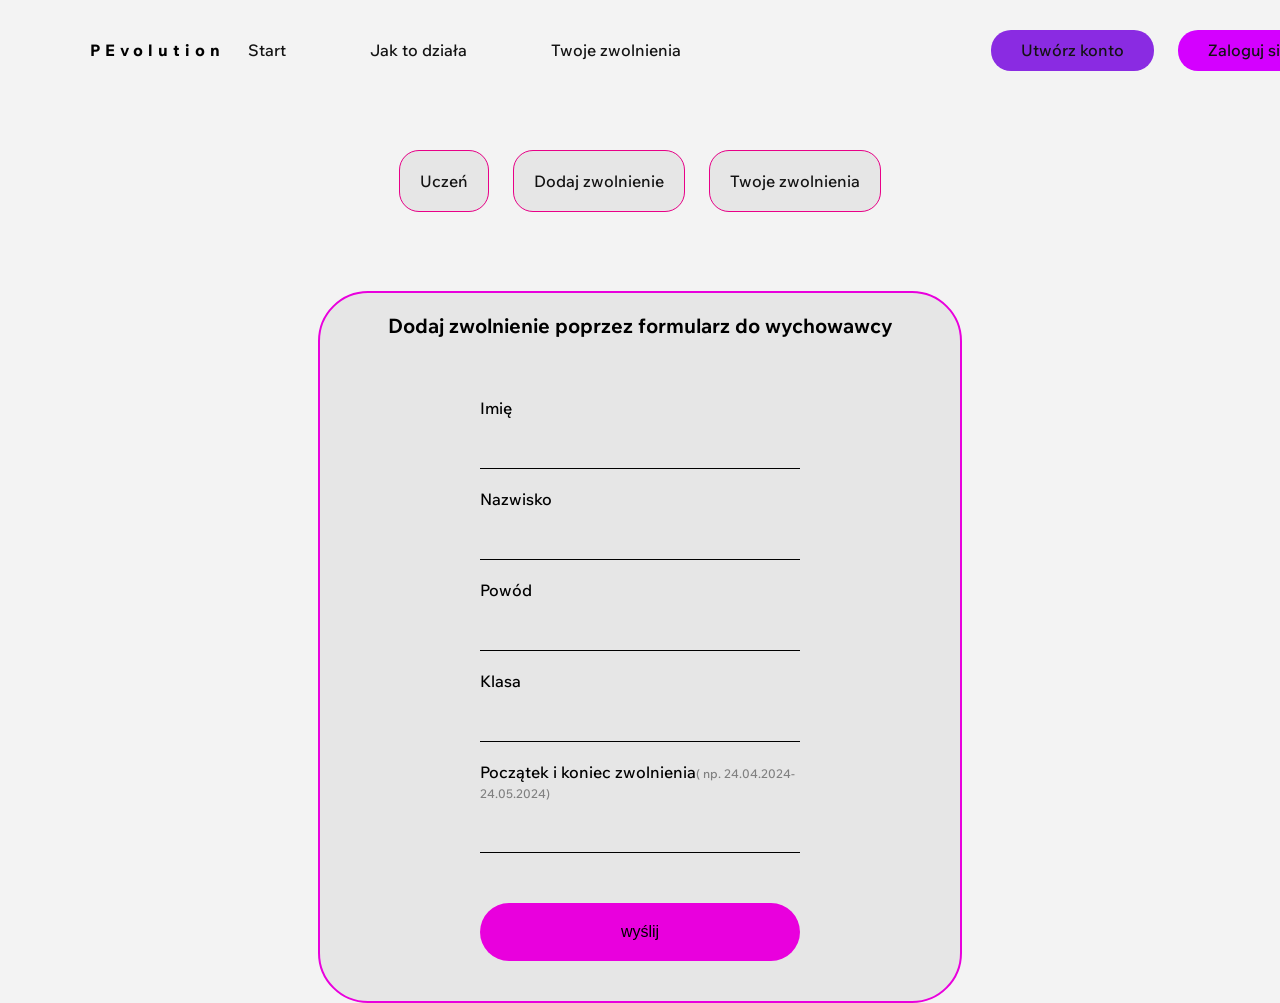
==== dodaj zwolnienie1.html @ c1a4f16a "Merge branch 'master' of https://github.com/KanonM3/Konkurs" ====
<!DOCTYPE html>
<html lang="pl-PL">
<head>
    <meta charset="UTF-8">
    <meta name="viewport" content="width=device-width, initial-scale=1.0">
    <title>PEvolution</title>
    <link rel="stylesheet" href="style.css">

    <!--Fonts-->
    <link rel="icon" type="image/png" href="icons/iPhone logo.png">
    <link rel="stylesheet" href="style.css">
    <link rel="preconnect" href="https://fonts.googleapis.com">
    <link rel="preconnect" href="https://fonts.gstatic.com" crossorigin>
    <link href="https://fonts.googleapis.com/css2?family=Wix+Madefor+Text:ital,wght@0,400..800;1,400..800&display=swap" rel="stylesheet">

</head>
<body>
    <div id="topnav">
        <ul id="topnav-ul">
            <li style="position: absolute;font-weight: 750;letter-spacing: 5px;left:50px;" class="topnav-li">PEvolution</li>
            <li class="topnav-li"><a class="topnav-a" href="">Start<div class="underline"></div></a></li>
            <li class="topnav-li"><a class="topnav-a" href="">Jak to działa<div class="underline"></div></a></li>
            <li class="topnav-li"><a class="topnav-a" href="">Twoje zwolnienia<div class="underline"></div></a></li>


            <li style="position: relative;left:20%;background-color: blueviolet;border-radius: 20px;" class="topnav-li"><a class="topnav-a" href="">Utwórz konto<div class="underline"></div></a></li>
            <li style="position: relative;left:20%;background-color: rgb(212, 0, 255);border-radius: 20px;" class="topnav-li"><a class="topnav-a" href="">Zaloguj się<div class="underline"></div></a></li>
        </ul>
    </div>
    <div id="buttons">
        <a class="button2" href="uczeń.html">Uczeń</a>
        <a class="button2" href="#">Dodaj zwolnienie</a>
        <a class="button2" href="twoje zwolnienia.html">Twoje zwolnienia</a>
    </div>
    <div id="main2" style="width: 50%;">
        <form method="post">
            <h1 style="font-size: 20px;padding:20px;text-align: center;margin-bottom:40px">Dodaj zwolnienie poprzez formularz do wychowawcy</h1>
            <p id="dodajZwolnienie-p" id="main2-p">Imię</p>
            <input class="input2" id="imie" name="imie" type="text">
            <p id="dodajZwolnienie-p" id="main2-p">Nazwisko</p>
            <input class="input2" id="nazwisko" name="nazwisko" type="text">
            <p id="dodajZwolnienie-p" id="main2-p">Powód</p>
            <input class="input2" id="powód" name="powód" type="text">
            <p id="dodajZwolnienie-p" id="main2-p">Klasa</p>
            <input class="input2" id="klasa" name="klasa" type="text">
            <p id="dodajZwolnienie-p" id="main2-p">Początek i koniec zwolnienia<span style="font-size:12px;color:grey">( np. 24.04.2024-24.05.2024)</span></p>
            <input class="input2" id="data" name="data" type="text">
            <input id="submit" type="submit" value="wyślij">
        </form>
    </div>
</body>
</html>
---- style.css ----
*{
    padding:0;
    margin:0;
}
body{
    background-color: rgb(243, 243, 243);
    font-family: "Wix Madefor Text", sans-serif;
    font-optical-sizing: auto;
    font-weight: 500;
    font-style: normal;
    animation: showAnimation  1s infinite;
    animation-iteration-count: 1;
}
#topnav-ul{
    list-style-type: none;
}
#topnav{
    width: 100%;
    margin-top:30px;
    text-align: center;
}
.topnav-li{
    display: inline-block;
    padding:10px 30px;
    margin-left:10px;
    margin-right: 10px;
}
.topnav-a{
    text-decoration: none;
    color:rgb(19, 19, 19);
}
.topnav-li:hover{
    background-color: rgb(255, 36, 128) !important;
    border-radius: 20px;
}
.underline{
    width: 75%;
    visibility: hidden;
    position: relative;
    height: 1px;
    background-color: rgb(19, 19, 19);
}
@keyframes underlineAnimation{
    from{
        width: 0%;
        opacity:0;
    }
    to{
        width: 75%;
        opacity: 1.0;
    }
}
.topnav-a:hover>.underline{
    visibility: visible;
    animation: underlineAnimation 1s infinite;
    animation-iteration-count: 1;
}
@keyframes showAnimation{
    from{
        margin-top:-300px;
        opacity:0;
    }
    to{
        margin-top:00px;
        opacity: 1;
    }
}
#start{
    margin-top:100px;
    width: 100%;
}
#left{
    float:left;
    width: 50%;
}
#right{
    float:right;
    width: 50%;
}
#phone{
    transform: translate(-50%,0);
    position: absolute;
    left:25%;
    z-index:5;
}
#circle1{
    width: 450px;
    height: 450px;
    border-radius: 50%;
    position: absolute;
    left:25%;
    z-index:4;
    transform: translate(-50%,-50%);
    top:550px;
    background-color: rgb(255, 36, 128);
    opacity: 0.6;
    animation:circle1Animation1 6s infinite;
}
#circle2{
    top:550px;
    width: 550px;
    height: 550px;
    border-radius: 50%;
    position: absolute;
    left:25%;
    z-index:3;
    transform: translate(-50%,-50%);
    background-color: rgb(233, 0, 221);
    opacity: 0.6;
    animation:circle1Animation2 7s infinite;
}
#circle3{
    top:550px;
    width: 650px;
    height: 650px;
    border-radius: 50%;
    position: absolute;
    left:25%;
    z-index:2;
    transform: translate(-50%,-50%);
    background-color: rgb(179, 0, 233);
    opacity: 0.5;
    animation:circle1Animation3 8s infinite;
}
@keyframes circle1Animation1{
    from{
        width: 450px;
        height: 450px;
    }
    50%{
        width: 250px;
        height: 250px;
    }
    to{
        width: 450px;
        height: 450px;
    }
}
@keyframes circle1Animation2{
    from{
        width: 550px;
        height: 550px;
    }
    50%{
        width: 350px;
        height: 350px;
    }
    to{
        width: 550px;
        height: 550px;
    }
}
@keyframes circle1Animation3{
    from{
        width: 650px;
        height: 650px;
    }
    50%{
        width: 450px;
        height: 450px;
    }
    to{
        width: 650px;
        height: 650px;
    }
}
#right-h1{
    font-size:120px;
    color:rgb(44, 44, 44);
}
#start-p{
    color:grey;
    max-width: 600px;
    padding:10px;
}
#right-button{
    margin:20px 5px;
    padding:20px;
    background-color: rgb(153, 64, 226);
    border-radius: 25px;
}
a{
    text-decoration: none;
    color:rgb(19, 19, 19);
}
#right-button:hover{
    background-color: rgb(233, 0, 136);
}
#boyFallingDown{
    position: absolute;
    left:50%;
    z-index:-1;
}
#opis1{
    margin-top:125vh;
}
#opis1-h1{
    font-size:50px;
    color:rgb(44, 44, 44);
    text-align: center;
}
#opis1-p{
    text-align: center;
    color:grey;
    margin:50px auto;
    max-width: 70%;
}
#container{
    display:flex;
    justify-content: space-between;
    margin-top:70px;
}

#p1{
    border:2px solid violet;
    margin:40px;
    margin-top:50px;
    width: 30%;
    background-color: rgb(230, 230, 230);
    border-radius: 40px;
}
#opis1-p{
    padding:20px;
}
#sign-up-container{
    margin:auto;
    margin-top:200px;
    width: 40%;
    background-color: rgb(226, 226, 226);
    border-radius: 50px;
    border:2px solid violet;
}
.input{
    width: 50%;
    margin-left:25%;
    border: none;
    border-bottom: 1px solid black;
    height: 35px;
    background-color: rgb(230, 230, 230);
}
#input-p{
    margin-top:20px;
    margin-left:25%;
    padding:10px;
}
.checkbox{
    margin-bottom: 50px;
    padding:10px;
}
#submit{
    border: none;
    font-size:16px;
    font-weight: 500;
    border-radius: 30px;
    background-color: rgb(233, 0, 221);
    margin:40px;
    padding:20px;
    width: 50%;
    margin-left:25%;
}
#submit:hover{
    background-color: rgb(255, 36, 128);
}
#login-container{
    width: 40%;
    margin:auto;
    margin-top:200px;
    background-color: rgb(226, 226, 226);
    border-radius: 50px;
    text-align: center;
    padding:20px;
    border: 2px solid violet;
}
.input2{
    width: 60%;
    border:none;
    border-bottom: 1px solid black;
    height: 30px;
    background-color: rgb(230, 230, 230);
    margin:30px;
}
#submit2{
    width: 60%;
}
#submit2:hover{
    background-color: rgb(179, 0, 233);
}
.tableHeader{
    text-align: center;
    padding:10px 50px;
}
#table1,td,th{
    margin:auto;
    margin-top:100px;
    border: 1px solid black;
    border-collapse: collapse;
}
#main2{
    width: 60%;
    background-color: rgb(230, 230, 230);
    border-radius: 50px;
    margin:auto;
    margin-top:100px;
    border: 2px solid rgb(233, 0, 221);
}
#main2-h1{
    text-align: left;
    padding:20px;
    margin-left:20px;
}
#main2-p{
    padding:10px;
    margin:5px 20px;
}
.button2{
    margin:10px;
    padding:20px;
    background-color: rgb(230, 230, 230);
    border-radius: 20px;
    border: 1px solid rgb(233, 0, 136);
}
.button2:hover{
    color:white;
    background-color: rgb(233, 0, 136);
}
#buttons{
    margin-top:100px;
    text-align: center;

}
.input2{
    width: 50%;
    height: 30px;
    margin:10px 25%;
}
#dodajZwolnienie-p{
    text-align:left;
    margin:10px 25%;
}
---- style.css ----
*{
    padding:0;
    margin:0;
}
body{
    background-color: rgb(243, 243, 243);
    font-family: "Wix Madefor Text", sans-serif;
    font-optical-sizing: auto;
    font-weight: 500;
    font-style: normal;
    animation: showAnimation  1s infinite;
    animation-iteration-count: 1;
}
#topnav-ul{
    list-style-type: none;
}
#topnav{
    width: 100%;
    margin-top:30px;
    text-align: center;
}
.topnav-li{
    display: inline-block;
    padding:10px 30px;
    margin-left:10px;
    margin-right: 10px;
}
.topnav-a{
    text-decoration: none;
    color:rgb(19, 19, 19);
}
.topnav-li:hover{
    background-color: rgb(255, 36, 128) !important;
    border-radius: 20px;
}
.underline{
    width: 75%;
    visibility: hidden;
    position: relative;
    height: 1px;
    background-color: rgb(19, 19, 19);
}
@keyframes underlineAnimation{
    from{
        width: 0%;
        opacity:0;
    }
    to{
        width: 75%;
        opacity: 1.0;
    }
}
.topnav-a:hover>.underline{
    visibility: visible;
    animation: underlineAnimation 1s infinite;
    animation-iteration-count: 1;
}
@keyframes showAnimation{
    from{
        margin-top:-300px;
        opacity:0;
    }
    to{
        margin-top:00px;
        opacity: 1;
    }
}
#start{
    margin-top:100px;
    width: 100%;
}
#left{
    float:left;
    width: 50%;
}
#right{
    float:right;
    width: 50%;
}
#phone{
    transform: translate(-50%,0);
    position: absolute;
    left:25%;
    z-index:5;
}
#circle1{
    width: 450px;
    height: 450px;
    border-radius: 50%;
    position: absolute;
    left:25%;
    z-index:4;
    transform: translate(-50%,-50%);
    top:550px;
    background-color: rgb(255, 36, 128);
    opacity: 0.6;
    animation:circle1Animation1 6s infinite;
}
#circle2{
    top:550px;
    width: 550px;
    height: 550px;
    border-radius: 50%;
    position: absolute;
    left:25%;
    z-index:3;
    transform: translate(-50%,-50%);
    background-color: rgb(233, 0, 221);
    opacity: 0.6;
    animation:circle1Animation2 7s infinite;
}
#circle3{
    top:550px;
    width: 650px;
    height: 650px;
    border-radius: 50%;
    position: absolute;
    left:25%;
    z-index:2;
    transform: translate(-50%,-50%);
    background-color: rgb(179, 0, 233);
    opacity: 0.5;
    animation:circle1Animation3 8s infinite;
}
@keyframes circle1Animation1{
    from{
        width: 450px;
        height: 450px;
    }
    50%{
        width: 250px;
        height: 250px;
    }
    to{
        width: 450px;
        height: 450px;
    }
}
@keyframes circle1Animation2{
    from{
        width: 550px;
        height: 550px;
    }
    50%{
        width: 350px;
        height: 350px;
    }
    to{
        width: 550px;
        height: 550px;
    }
}
@keyframes circle1Animation3{
    from{
        width: 650px;
        height: 650px;
    }
    50%{
        width: 450px;
        height: 450px;
    }
    to{
        width: 650px;
        height: 650px;
    }
}
#right-h1{
    font-size:120px;
    color:rgb(44, 44, 44);
}
#start-p{
    color:grey;
    max-width: 600px;
    padding:10px;
}
#right-button{
    margin:20px 5px;
    padding:20px;
    background-color: rgb(153, 64, 226);
    border-radius: 25px;
}
a{
    text-decoration: none;
    color:rgb(19, 19, 19);
}
#right-button:hover{
    background-color: rgb(233, 0, 136);
}
#boyFallingDown{
    position: absolute;
    left:50%;
    z-index:-1;
}
#opis1{
    margin-top:125vh;
}
#opis1-h1{
    font-size:50px;
    color:rgb(44, 44, 44);
    text-align: center;
}
#opis1-p{
    text-align: center;
    color:grey;
    margin:50px auto;
    max-width: 70%;
}
#container{
    display:flex;
    justify-content: space-between;
    margin-top:70px;
}

#p1{
    border:2px solid violet;
    margin:40px;
    margin-top:50px;
    width: 30%;
    background-color: rgb(230, 230, 230);
    border-radius: 40px;
}
#opis1-p{
    padding:20px;
}
#sign-up-container{
    margin:auto;
    margin-top:200px;
    width: 40%;
    background-color: rgb(226, 226, 226);
    border-radius: 50px;
    border:2px solid violet;
}
.input{
    width: 50%;
    margin-left:25%;
    border: none;
    border-bottom: 1px solid black;
    height: 35px;
    background-color: rgb(230, 230, 230);
}
#input-p{
    margin-top:20px;
    margin-left:25%;
    padding:10px;
}
.checkbox{
    margin-bottom: 50px;
    padding:10px;
}
#submit{
    border: none;
    font-size:16px;
    font-weight: 500;
    border-radius: 30px;
    background-color: rgb(233, 0, 221);
    margin:40px;
    padding:20px;
    width: 50%;
    margin-left:25%;
}
#submit:hover{
    background-color: rgb(255, 36, 128);
}
#login-container{
    width: 40%;
    margin:auto;
    margin-top:200px;
    background-color: rgb(226, 226, 226);
    border-radius: 50px;
    text-align: center;
    padding:20px;
    border: 2px solid violet;
}
.input2{
    width: 60%;
    border:none;
    border-bottom: 1px solid black;
    height: 30px;
    background-color: rgb(230, 230, 230);
    margin:30px;
}
#submit2{
    width: 60%;
}
#submit2:hover{
    background-color: rgb(179, 0, 233);
}
.tableHeader{
    text-align: center;
    padding:10px 50px;
}
#table1,td,th{
    margin:auto;
    margin-top:100px;
    border: 1px solid black;
    border-collapse: collapse;
}
#main2{
    width: 60%;
    background-color: rgb(230, 230, 230);
    border-radius: 50px;
    margin:auto;
    margin-top:100px;
    border: 2px solid rgb(233, 0, 221);
}
#main2-h1{
    text-align: left;
    padding:20px;
    margin-left:20px;
}
#main2-p{
    padding:10px;
    margin:5px 20px;
}
.button2{
    margin:10px;
    padding:20px;
    background-color: rgb(230, 230, 230);
    border-radius: 20px;
    border: 1px solid rgb(233, 0, 136);
}
.button2:hover{
    color:white;
    background-color: rgb(233, 0, 136);
}
#buttons{
    margin-top:100px;
    text-align: center;

}
.input2{
    width: 50%;
    height: 30px;
    margin:10px 25%;
}
#dodajZwolnienie-p{
    text-align:left;
    margin:10px 25%;
}
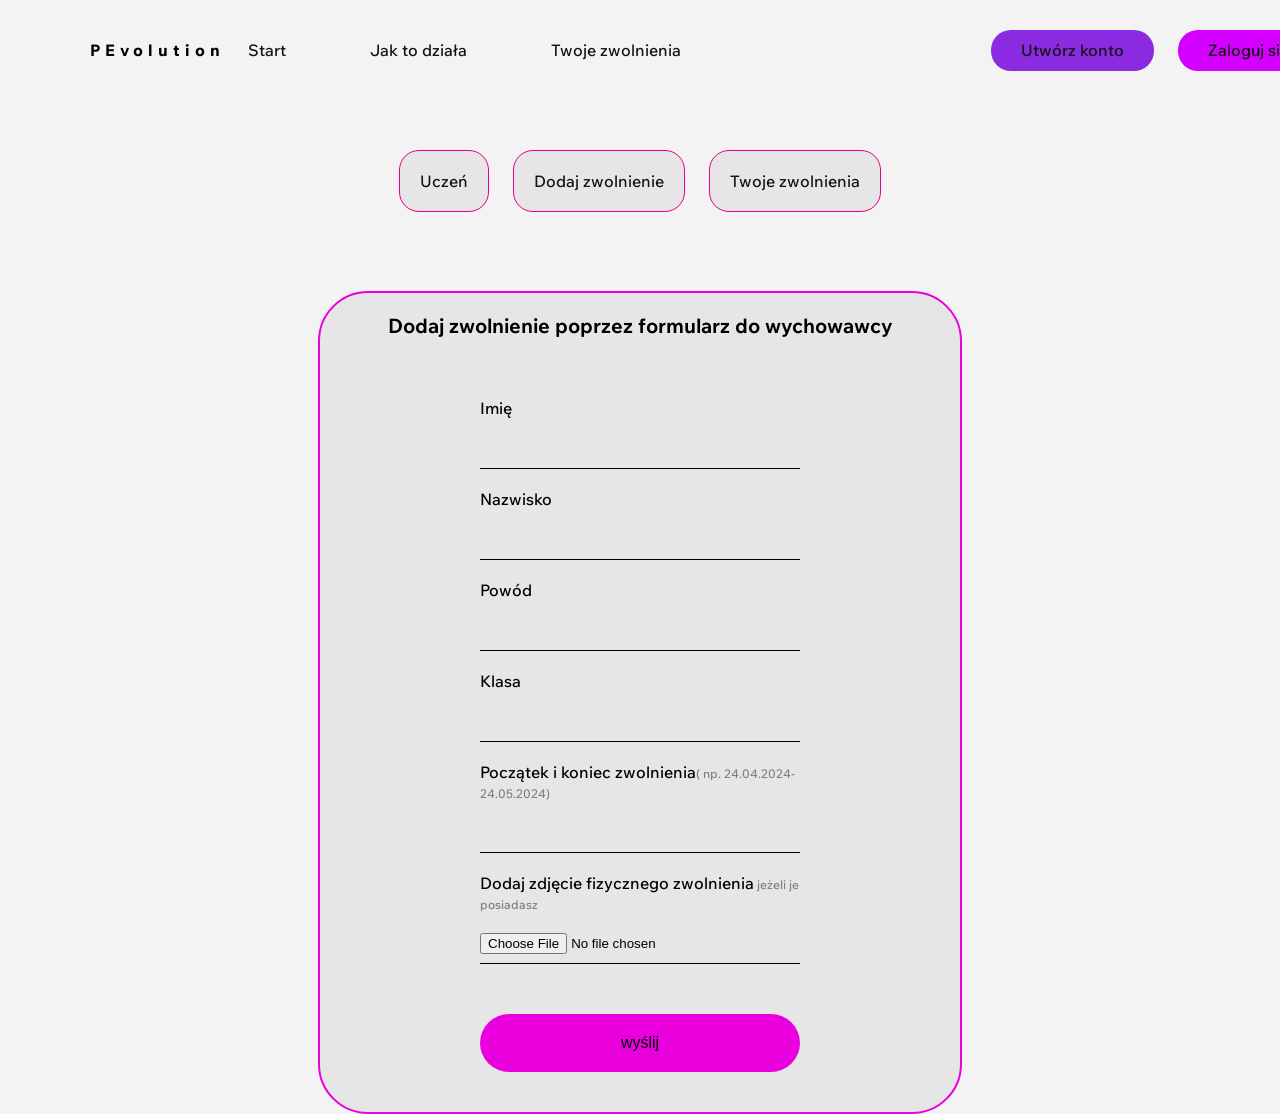
==== commit abec38bf: "9 9" ====
--- a/dodaj zwolnienie1.html
+++ b/dodaj zwolnienie1.html
@@ -45,6 +45,8 @@
             <input class="input2" id="klasa" name="klasa" type="text">
             <p id="dodajZwolnienie-p" id="main2-p">Początek i koniec zwolnienia<span style="font-size:12px;color:grey">( np. 24.04.2024-24.05.2024)</span></p>
             <input class="input2" id="data" name="data" type="text">
+            <p id="dodajZwolnienie-p" id="main2-p">Dodaj zdjęcie fizycznego zwolnienia<span style="font-size:12px;color:grey"> jeżeli je posiadasz</span></p>
+            <input class="input2" id="zdjecie" name="zdjecie" type="file">
             <input id="submit" type="submit" value="wyślij">
         </form>
     </div>
--- a/style.css
+++ b/style.css
@@ -336,4 +336,16 @@
 #dodajZwolnienie-p{
     text-align:left;
     margin:10px 25%;
+}
+#aboutApp{
+    text-align: center;
+    width: 70%;
+    margin: auto;
+    margin-top:100px;
+}
+#aboutApp-h1{
+    margin-top:40px;
+}
+#aboutApp-p{
+    color:grey;
 }
--- a/style.css
+++ b/style.css
@@ -336,4 +336,16 @@
 #dodajZwolnienie-p{
     text-align:left;
     margin:10px 25%;
+}
+#aboutApp{
+    text-align: center;
+    width: 70%;
+    margin: auto;
+    margin-top:100px;
+}
+#aboutApp-h1{
+    margin-top:40px;
+}
+#aboutApp-p{
+    color:grey;
 }
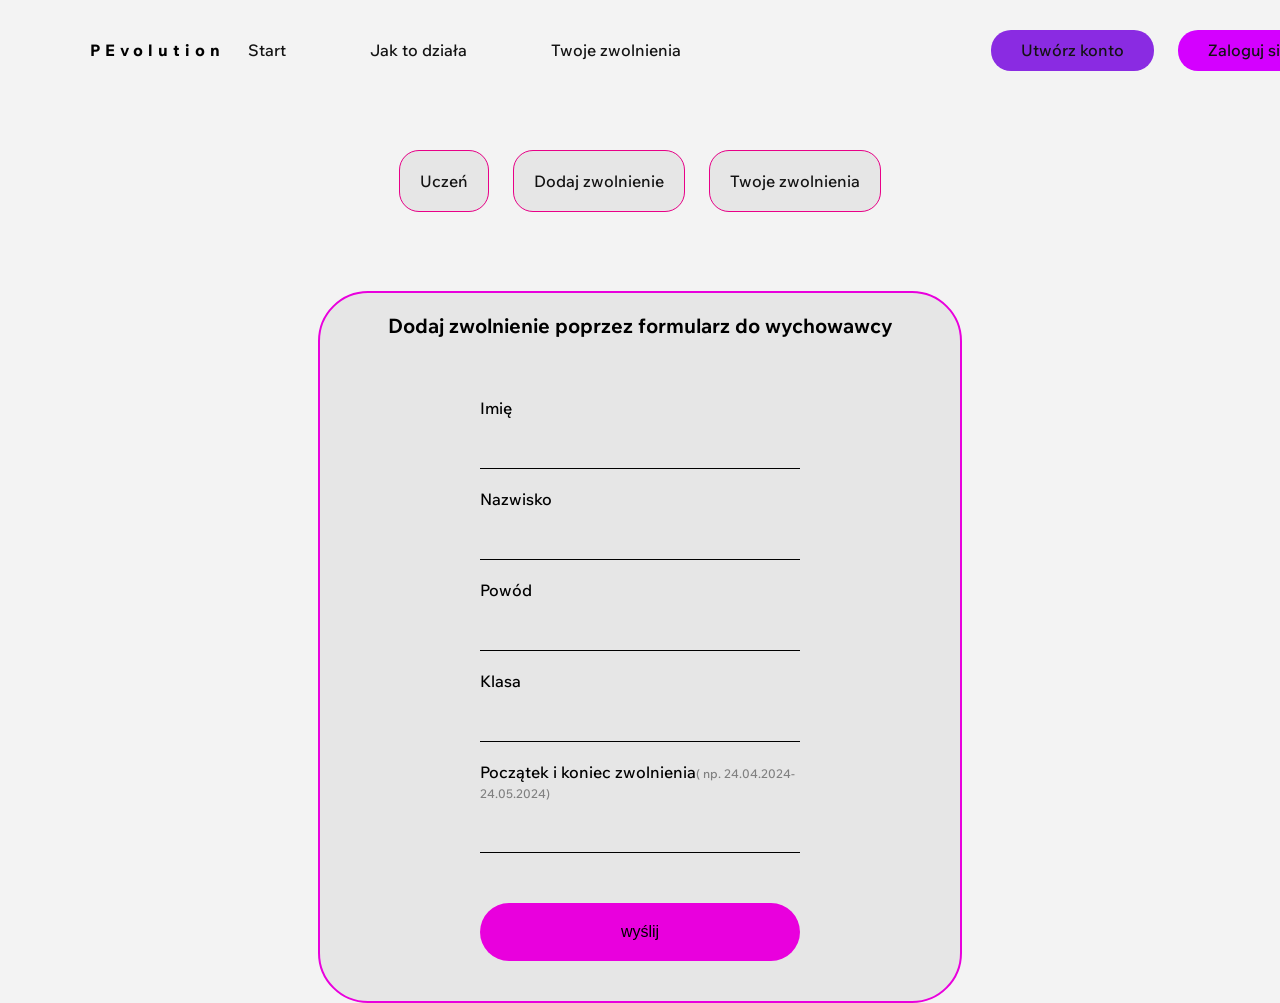
==== commit 36e3f109: "1" ====
--- a/dodaj zwolnienie1.html
+++ b/dodaj zwolnienie1.html
@@ -5,6 +5,7 @@
     <meta name="viewport" content="width=device-width, initial-scale=1.0">
     <title>PEvolution</title>
     <link rel="stylesheet" href="style.css">
+    <link rel="icon" type="image/x-icon" href="favicon.png">
 
     <!--Fonts-->
     <link rel="icon" type="image/png" href="icons/iPhone logo.png">
@@ -18,9 +19,9 @@
     <div id="topnav">
         <ul id="topnav-ul">
             <li style="position: absolute;font-weight: 750;letter-spacing: 5px;left:50px;" class="topnav-li">PEvolution</li>
-            <li class="topnav-li"><a class="topnav-a" href="">Start<div class="underline"></div></a></li>
-            <li class="topnav-li"><a class="topnav-a" href="">Jak to działa<div class="underline"></div></a></li>
-            <li class="topnav-li"><a class="topnav-a" href="">Twoje zwolnienia<div class="underline"></div></a></li>
+            <li class="topnav-li"><a class="topnav-a" href="strona ucznia.html">Start<div class="underline"></div></a></li>
+            <li class="topnav-li"><a class="topnav-a" href="Jak to działa.html">Jak to działa<div class="underline"></div></a></li>
+            <li class="topnav-li"><a class="topnav-a" href="twoje zwolnienia.html">Twoje zwolnienia<div class="underline"></div></a></li>
 
 
             <li style="position: relative;left:20%;background-color: blueviolet;border-radius: 20px;" class="topnav-li"><a class="topnav-a" href="">Utwórz konto<div class="underline"></div></a></li>
@@ -45,8 +46,6 @@
             <input class="input2" id="klasa" name="klasa" type="text">
             <p id="dodajZwolnienie-p" id="main2-p">Początek i koniec zwolnienia<span style="font-size:12px;color:grey">( np. 24.04.2024-24.05.2024)</span></p>
             <input class="input2" id="data" name="data" type="text">
-            <p id="dodajZwolnienie-p" id="main2-p">Dodaj zdjęcie fizycznego zwolnienia<span style="font-size:12px;color:grey"> jeżeli je posiadasz</span></p>
-            <input class="input2" id="zdjecie" name="zdjecie" type="file">
             <input id="submit" type="submit" value="wyślij">
         </form>
     </div>
--- a/style.css
+++ b/style.css
@@ -33,12 +33,15 @@
     background-color: rgb(255, 36, 128) !important;
     border-radius: 20px;
 }
+.topnav-li:hover>.topnav-a{
+    color:white;
+}
 .underline{
     width: 75%;
     visibility: hidden;
     position: relative;
     height: 1px;
-    background-color: rgb(19, 19, 19);
+    background-color: rgb(230, 230, 230);
 }
 @keyframes underlineAnimation{
     from{
@@ -185,6 +188,7 @@
 }
 #right-button:hover{
     background-color: rgb(233, 0, 136);
+    color:white;
 }
 #boyFallingDown{
     position: absolute;
@@ -348,4 +352,32 @@
 }
 #aboutApp-p{
     color:grey;
-}+
+}
+#potwierdz{
+    margin:150px auto;
+    width: 50%;
+    background-color: rgb(230, 230, 230);
+    border-radius: 50px;
+    border: 2px solid rgb(153, 64, 226);
+    text-align: center;
+}
+#potwierdz-h1{
+    padding:20px;
+    margin:10px;
+}
+#potwierdz-h2,#potwierdz-p{
+    text-align: left;
+    margin: 10px 20px;
+    margin-left:50px;
+}
+#potwierdzPrzycisk,#odrzućPrzycisk{
+    padding:20px;
+    background-color: rgb(136, 255, 67);
+    border: none;
+    border-radius: 20px;
+    margin:20px;
+}
+#potwierdzPrzycisk:hover,#odrzućPrzycisk:hover{
+    background-color: rgb(159, 0, 233) !important;
+}
--- a/style.css
+++ b/style.css
@@ -33,12 +33,15 @@
     background-color: rgb(255, 36, 128) !important;
     border-radius: 20px;
 }
+.topnav-li:hover>.topnav-a{
+    color:white;
+}
 .underline{
     width: 75%;
     visibility: hidden;
     position: relative;
     height: 1px;
-    background-color: rgb(19, 19, 19);
+    background-color: rgb(230, 230, 230);
 }
 @keyframes underlineAnimation{
     from{
@@ -185,6 +188,7 @@
 }
 #right-button:hover{
     background-color: rgb(233, 0, 136);
+    color:white;
 }
 #boyFallingDown{
     position: absolute;
@@ -348,4 +352,32 @@
 }
 #aboutApp-p{
     color:grey;
-}+
+}
+#potwierdz{
+    margin:150px auto;
+    width: 50%;
+    background-color: rgb(230, 230, 230);
+    border-radius: 50px;
+    border: 2px solid rgb(153, 64, 226);
+    text-align: center;
+}
+#potwierdz-h1{
+    padding:20px;
+    margin:10px;
+}
+#potwierdz-h2,#potwierdz-p{
+    text-align: left;
+    margin: 10px 20px;
+    margin-left:50px;
+}
+#potwierdzPrzycisk,#odrzućPrzycisk{
+    padding:20px;
+    background-color: rgb(136, 255, 67);
+    border: none;
+    border-radius: 20px;
+    margin:20px;
+}
+#potwierdzPrzycisk:hover,#odrzućPrzycisk:hover{
+    background-color: rgb(159, 0, 233) !important;
+}
